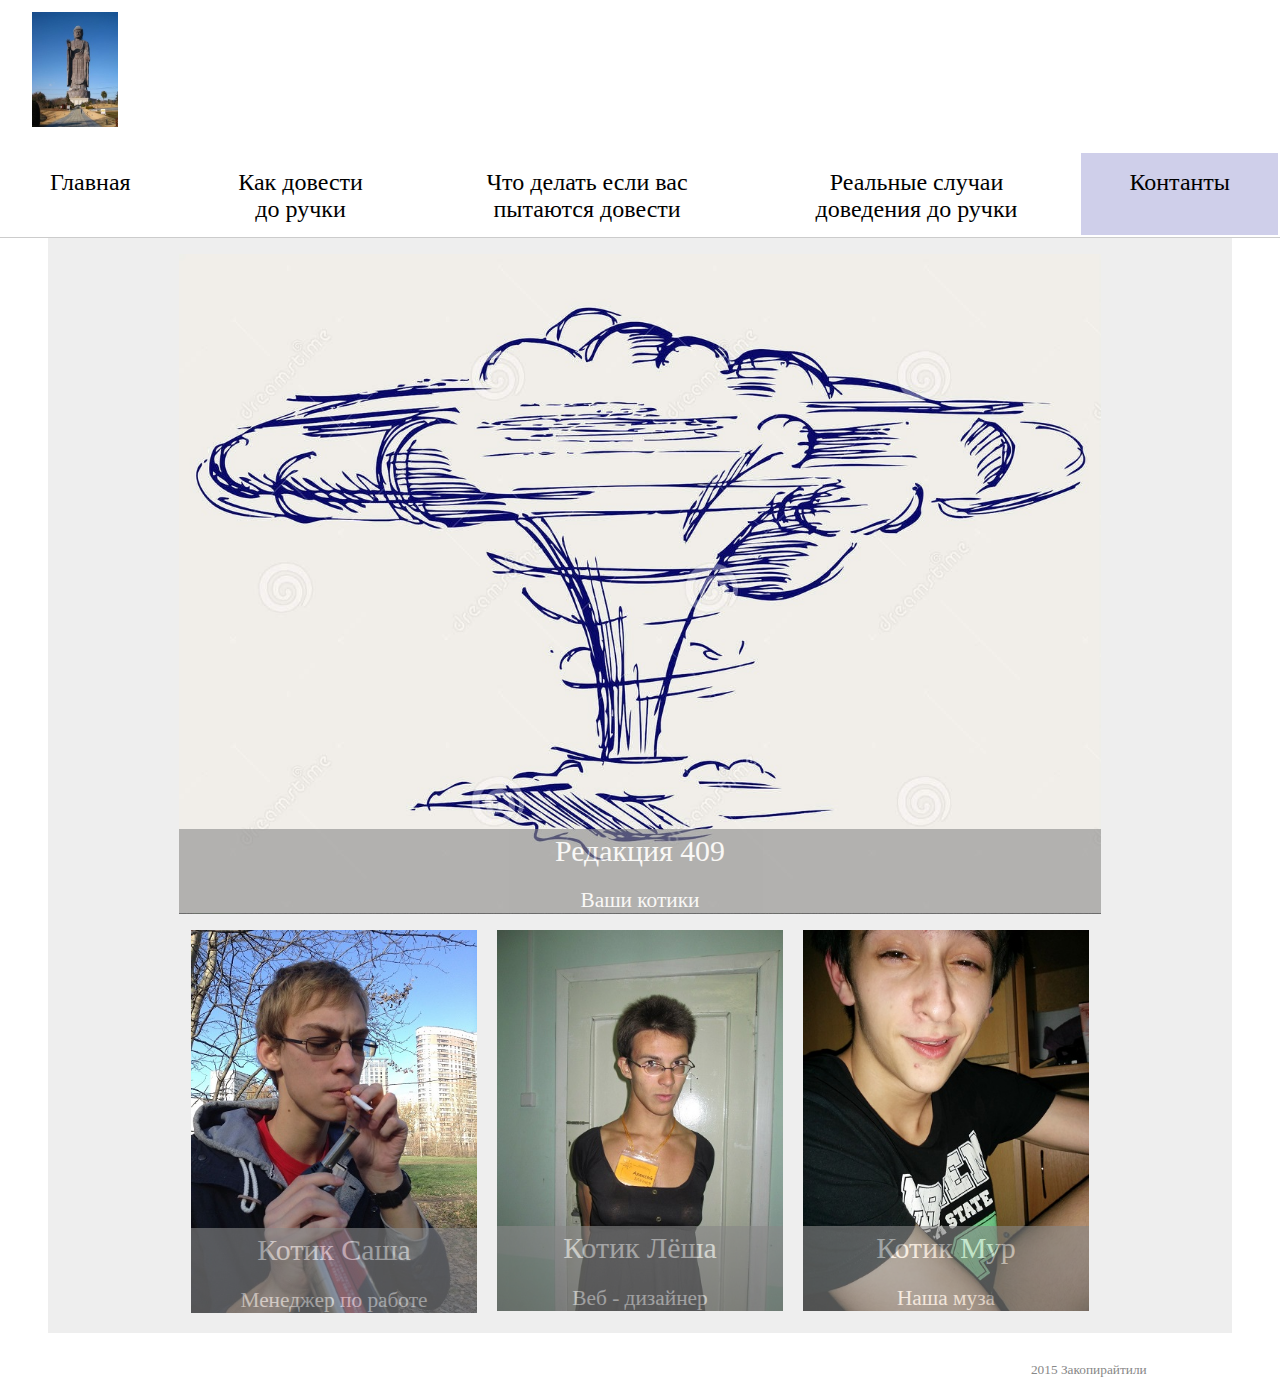
==== contacts.html @ 43f56fa2 "Ссылки на главной" ====
<html>
<head>
    <title> ������� �� ����� </title>
    <link rel="stylesheet" type="text/css" href="style.css">
    <link rel="stylesheet" type="text/css" href="css/foundation.css">
    <link rel="stylesheet" type="text/css" href="css/foundation.min.css">
    <meta charset="windows-1251">
</head>

<body>

<!-- ������ ����� -->

<div id="Top_div">
    <div id="logotype">
        <a href="main_main.html">
            <img src="images/123.png" width="86" height="119">
        </a>
    </div>
    <br>
    <table>
        <tr>
            <td>
                <div class="Top_link_container">
                    <a href="main_main.html" class="Top_link">
                        <div class="top_link_content">
                            �������
                        </div>
                    </a>
                </div>
            </td>
            <td>
                <div class="Top_link_container">
                    <a href="main_main.html" class="Top_link">
                        <div class="top_link_content">
                            ��� ������� �� �����
                        </div>
                    </a>
                </div>
            </td>
            <td>
                <div class="Top_link_container">
                    <a href="main_main.html" class="Top_link">
                        <div class="top_link_content">
                            ��� ������ ���� ��� �������� �������
                        </div>
                    </a>
                </div>
            </td>
            <td>
                <div class="Top_link_container">
                    <a href="main_main.html" class="Top_link">
                        <div class="top_link_content">
                            �������� ������ ��������� �� �����
                        </div>
                    </a>
                </div>
            </td>
            <td>
                <div class="Top_link_container">
                    <a href="contacts.html" class="Top_link" id="current_href">
                        <div class="top_link_content">
                            ��������
                        </div>
                    </a>
                </div>
            </td>
        </tr>
    </table>
</div>

<!-- ����� ����� -->

<div id="body_div">

    <div class="contacts">
        <a class="contact_href" target="_blank" href="http://vk.com/release409">
            <div class="contact_href_content">
                <div class="contact_href_img_container">
                    <img class="contact_href_img" src="images/�����.jpg">
                </div>
                <div class="contact_href_hint_container">
                    <div class="contact_href_hint">
                        <div class="contact-tittle">
                            �������� 409
                        </div>
                        <div class="contact-hint">
                            ���� ������
                        </div>
                    </div>
                </div>
            </div>
        </a>
    </div>

    <div class="contacts" id="contacts_grid">
        <ul class="small-block-grid-3" id = "us">
            <li>
                <a class="contact_href" target="_blank" href="http://vk.com/alexandrnikolaev97">
                    <div class="contact_href_content">
                        <div class="contact_href_img_container">
                            <img class="contact_href_img" src="images/����.jpg">
                        </div>
                        <div class="contact_href_hint_container">
                            <div class="contact_href_hint">
                                <div class="contact-tittle">
                                    ����� ����
                                </div>
                                <div class="contact-hint">
                                    �������� �� ������
                                </div>
                            </div>
                        </div>
                    </div>
                </a>
            </li>
            <li>
                <a class="contact_href" target="_blank" href="http://vk.com/madness_mimr">
                    <div class="contact_href_content">
                        <div class="contact_href_img_container">
                            <img class="contact_href_img" src="images/˸��.jpg">
                        </div>
                        <div class="contact_href_hint_container">
                            <div class="contact_href_hint">
                                <div class="contact-tittle">
                                    ����� ˸��
                                </div>
                                <div class="contact-hint">
                                    ��� - ��������
                                </div>
                            </div>
                        </div>
                    </div>
                </a>
            </li>
            <li>
                <a class="contact_href" target="_blank" href="http://vk.com/id144770679">
                    <div class="contact_href_content">
                        <div class="contact_href_img_container">
                            <img class="contact_href_img" src="images/���.jpg">
                        </div>
                        <div class="contact_href_hint_container">
                            <div class="contact_href_hint">
                                <div class="contact-tittle">
                                    ����� ���
                                </div>
                                <div class="contact-hint">
                                    ���� ����
                                </div>
                            </div>
                        </div>
                    </div>
                </a>
            </li>
        </ul>
    </div>
</div>

<div class="under_write">
    2015 �������������
</div>
</body>
</html>
---- style.css ----
a.Top_link{
	text-decoration: none;
	font-family: "IMPACT";
	font-size: 18pt;
	color: black;
	font-weight: lighter;
	overflow: hidden;
}

div.Top_link_content{
	padding: 0.7em 2em 10em 2em;
	margin-bottom: -10em;
}

a.Top_link:hover{
	color: black;
}

a.Top_link:hover div.Top_link_content{
	background: #CCCCCC;
}

#current_href{

}

#current_href div.Top_link_content{
	background: #CFCFEA;
}

#current_href:hover div.Top_link_content{
	background: #CCCCCC;
}

a.VK_Link
{
	text-decoration: none;
	font-family: "VERDANA";
	color :#000000;
	font-weight: lighter;
	margin-left:3em;
}

div.Top_link_container{
	align:center;
	margin: 0 0 0.7em 0;
	text-align: center;
}

.article_block{
	margin: 1em 1em -20000px 1em;
	overflow: hidden;
	padding-bottom: 20000px;
}

a.article{
	cursor: pointer;
}

a.article:hover article.block {
	opacity: 1.0;
	color: black;
}

IMG.article_img{
	height: 13.5em;
	float: left;
	margin: 0 1em 0.5em 0;
}

#Top_div{
	margin: 0;
	background:#FFFFFF;
	border-bottom: 1px double #CCCCCC;
	padding-top:0.75em;
}

#body_div{
	vertical-align: top;
	text-align: center;
	margin: 0em 3em;
	background: #EEEEEE;
	padding: 0 1em;
}

.block{
	vertical-align: top;
    padding-bottom: 2000px;
	margin-bottom: -2000px;
    min-height: 15.5em;
    color: #202029;
	opacity: 0.93;
}

.block_content{
	padding: 1em 2em 1em 2em;
}

#block1{
	background: #FFFF00;
}

#block2{
	background: #20FF33;
}

#block3{
	background: #70E0FF;
}

a.contact_href{
	text-decoration: none;
	font-family: "VERDANA";
	font-size: 16pt;
	color: black;
	font-weight: lighter;
	margin: 0;
	padding: 0;
	overflow: hidden;
}

a.contact_href:hover div.contact_href_hint{
	opacity: 0.85;
	background: #555555;
}

a.contact_href:hover div.contact_href_img_container{
	opacity: 0.9;
}

#us{
	margin: 0 0.2%;
}

.contact_href_content{
	margin-bottom: -4em;
}

.contact_href_img_container{
	top: 0;
}

.contact_href_hint_container{
	position: relative;
	bottom: 4em;
}

IMG.contact_href_img{

}
.contact_href_hint{
	text-align: center;
	background: #888888;
	margin: 0;
	opacity: 0.6;
	height: 4em;
}

div.contacts{
	text-align: center;
	padding: 1em 10% 0 10%;
}

.contact-tittle{
	color: #FFFFFF;
	font-size: 1.4em;
	margin-bottom: 0.4em;
}

.contact-hint{
	color: #FFFFFF;
	font-size: 1em;
	font-family: VERDANA;
}

#logotype{
	padding-left: 2em;
}

#contacts_grid{
	text-align: center;
}

body{
	background:#EEEEEE;
	margin: 0;
	padding: 0;
}

table{
	width: 100%;
	margin: 0;
	padding: 0;
	vertical-align: top;
	font-family: "VERDANA";
}
td{
	margin: 0;
	padding: 0;
	vertical-align: top;
	overflow: hidden;
}
tr{
	margin:0;
}

#page_tittle
{
	font-family: "VERDANA";
	margin-bottom: 5em;
	margin-top : 3em;
	margin-left: 1.5em;
	font-size:  22pt;
	font-weight: lighter;
}

div.under_write
{
	margin-top:2em;
	margin-right: 10em;
	font-family: "VERDANA";
	font-size: 10pt;
	text-align :right;
	color: #888888;
	padding: 0;
	vertical-align: top;
}
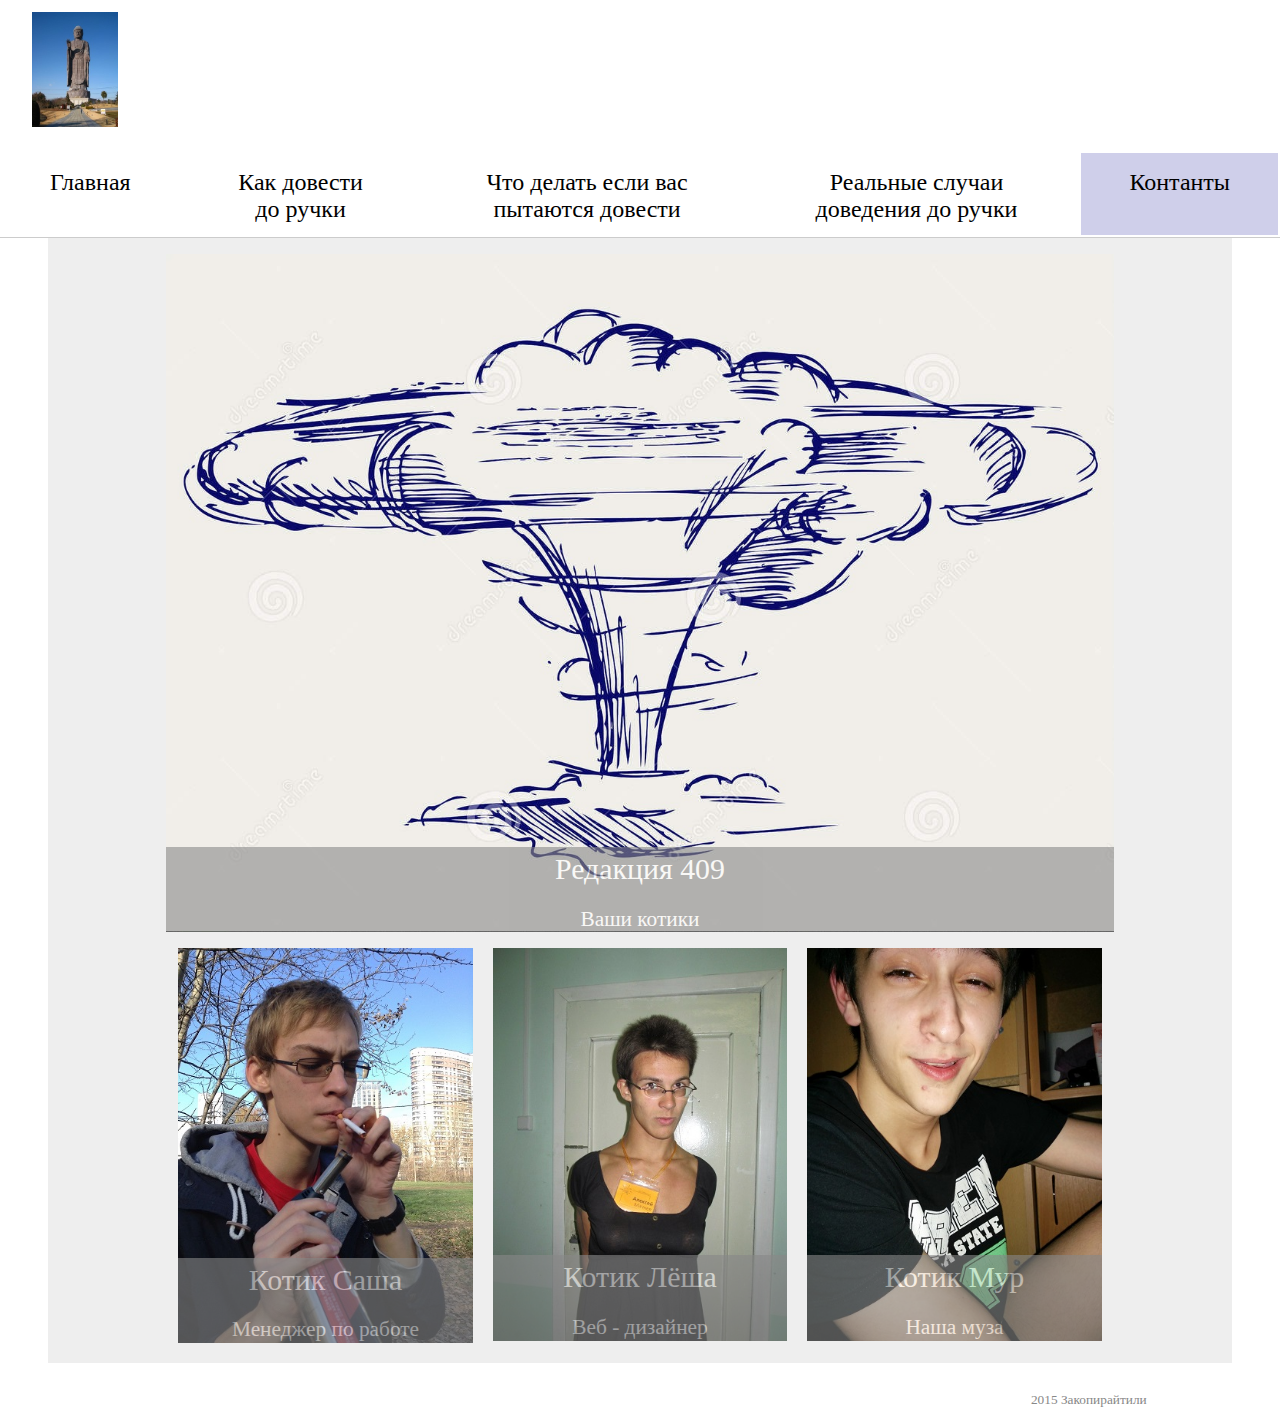
==== commit c656efbe: "Прост" ====
--- a/contacts.html
+++ b/contacts.html
@@ -74,83 +74,91 @@
 <div id="body_div">
 
     <div class="contacts">
-        <a class="contact_href" target="_blank" href="http://vk.com/release409">
-            <div class="contact_href_content">
-                <div class="contact_href_img_container">
-                    <img class="contact_href_img" src="images/�����.jpg">
-                </div>
-                <div class="contact_href_hint_container">
-                    <div class="contact_href_hint">
-                        <div class="contact-tittle">
-                            �������� 409
-                        </div>
-                        <div class="contact-hint">
-                            ���� ������
+        <div class="contact_href_container">
+            <a class="contact_href" target="_blank" href="http://vk.com/release409">
+                <div class="contact_href_content">
+                    <div class="contact_href_img_container">
+                        <img class="contact_href_img" src="images/�����.jpg">
+                    </div>
+                    <div class="contact_href_hint_container">
+                        <div class="contact_href_hint">
+                            <div class="contact-tittle">
+                                �������� 409
+                            </div>
+                            <div class="contact-hint">
+                                ���� ������
+                            </div>
                         </div>
                     </div>
                 </div>
-            </div>
-        </a>
+            </a>
+        </div>
     </div>
 
-    <div class="contacts" id="contacts_grid">
-        <ul class="small-block-grid-3" id = "us">
+    <div class="contacts">
+        <ul class="small-block-grid-3" id="us">
             <li>
-                <a class="contact_href" target="_blank" href="http://vk.com/alexandrnikolaev97">
-                    <div class="contact_href_content">
-                        <div class="contact_href_img_container">
-                            <img class="contact_href_img" src="images/����.jpg">
-                        </div>
-                        <div class="contact_href_hint_container">
-                            <div class="contact_href_hint">
-                                <div class="contact-tittle">
-                                    ����� ����
-                                </div>
-                                <div class="contact-hint">
-                                    �������� �� ������
+                <div class="contact_href_container">
+                    <a class="contact_href" target="_blank" href="http://vk.com/alexandrnikolaev97">
+                        <div class="contact_href_content">
+                            <div class="contact_href_img_container">
+                                <img class="contact_href_img" src="images/����.jpg">
+                            </div>
+                            <div class="contact_href_hint_container">
+                                <div class="contact_href_hint">
+                                    <div class="contact-tittle">
+                                        ����� ����
+                                    </div>
+                                    <div class="contact-hint">
+                                        �������� �� ������
+                                    </div>
                                 </div>
                             </div>
                         </div>
-                    </div>
-                </a>
+                    </a>
+                </div>
             </li>
             <li>
-                <a class="contact_href" target="_blank" href="http://vk.com/madness_mimr">
-                    <div class="contact_href_content">
-                        <div class="contact_href_img_container">
-                            <img class="contact_href_img" src="images/˸��.jpg">
-                        </div>
-                        <div class="contact_href_hint_container">
-                            <div class="contact_href_hint">
-                                <div class="contact-tittle">
-                                    ����� ˸��
-                                </div>
-                                <div class="contact-hint">
-                                    ��� - ��������
+                <div class="contact_href_container">
+                    <a class="contact_href" target="_blank" href="http://vk.com/madness_mimr">
+                        <div class="contact_href_content">
+                            <div class="contact_href_img_container">
+                                <img class="contact_href_img" src="images/˸��.jpg">
+                            </div>
+                            <div class="contact_href_hint_container">
+                                <div class="contact_href_hint">
+                                    <div class="contact-tittle">
+                                        ����� ˸��
+                                    </div>
+                                    <div class="contact-hint">
+                                        ��� - ��������
+                                    </div>
                                 </div>
                             </div>
                         </div>
-                    </div>
-                </a>
+                    </a>
+                </div>
             </li>
             <li>
-                <a class="contact_href" target="_blank" href="http://vk.com/id144770679">
-                    <div class="contact_href_content">
-                        <div class="contact_href_img_container">
-                            <img class="contact_href_img" src="images/���.jpg">
-                        </div>
-                        <div class="contact_href_hint_container">
-                            <div class="contact_href_hint">
-                                <div class="contact-tittle">
-                                    ����� ���
-                                </div>
-                                <div class="contact-hint">
-                                    ���� ����
+                <div class="contact_href_container">
+                    <a class="contact_href" target="_blank" href="http://vk.com/id144770679">
+                        <div class="contact_href_content">
+                            <div class="contact_href_img_container">
+                                <img class="contact_href_img" src="images/���.jpg">
+                            </div>
+                            <div class="contact_href_hint_container">
+                                <div class="contact_href_hint">
+                                    <div class="contact-tittle">
+                                        ����� ���
+                                    </div>
+                                    <div class="contact-hint">
+                                        ���� ����
+                                    </div>
                                 </div>
                             </div>
                         </div>
-                    </div>
-                </a>
+                    </a>
+                </div>
             </li>
         </ul>
     </div>
--- a/style.css
+++ b/style.css
@@ -48,7 +48,7 @@
 }
 
 .article_block{
-	margin: 1em 1em -20000px 1em;
+	margin: 1em 0.7em -20000px 0.7em;
 	overflow: hidden;
 	padding-bottom: 20000px;
 }
@@ -80,7 +80,8 @@
 	text-align: center;
 	margin: 0em 3em;
 	background: #EEEEEE;
-	padding: 0 1em;
+	padding: 0;
+	overflow: hidden;
 }
 
 .block{
@@ -94,6 +95,7 @@
 
 .block_content{
 	padding: 1em 2em 1em 2em;
+	font-family: cursive;
 }
 
 #block1{
@@ -132,6 +134,12 @@
 	margin: 0 0.2%;
 }
 
+.contact_href_container{
+	overflow: hidden;
+	margin: 0;
+	padding: 0;
+}
+
 .contact_href_content{
 	margin-bottom: -4em;
 }
@@ -159,6 +167,7 @@
 div.contacts{
 	text-align: center;
 	padding: 1em 10% 0 10%;
+	overflow: hidden;
 }
 
 .contact-tittle{
@@ -182,7 +191,7 @@
 }
 
 body{
-	background:#EEEEEE;
+	background:#FFFFFF;
 	margin: 0;
 	padding: 0;
 }
@@ -204,9 +213,15 @@
 	margin:0;
 }
 
+li{
+	overflow: hidden;
+}
+
 #page_tittle
 {
-	font-family: "VERDANA";
+	font-style: normal;
+	font-variant: normal;
+	font-size: 14pt;
 	margin-bottom: 5em;
 	margin-top : 3em;
 	margin-left: 1.5em;
@@ -214,6 +229,21 @@
 	font-weight: lighter;
 }
 
+div.page_intro{
+	background: #FAFAFA;
+	font-family: cursive;
+	text-align: start;
+	margin: 0.5em 1em;
+	padding: 0.5em 1em;
+}
+
+div.page_content{
+	font-family: cursive;
+	text-align: start;
+	margin: 0.5em 1em;
+	padding: 0.5em 1em;
+}
+
 div.under_write
 {
 	margin-top:2em;
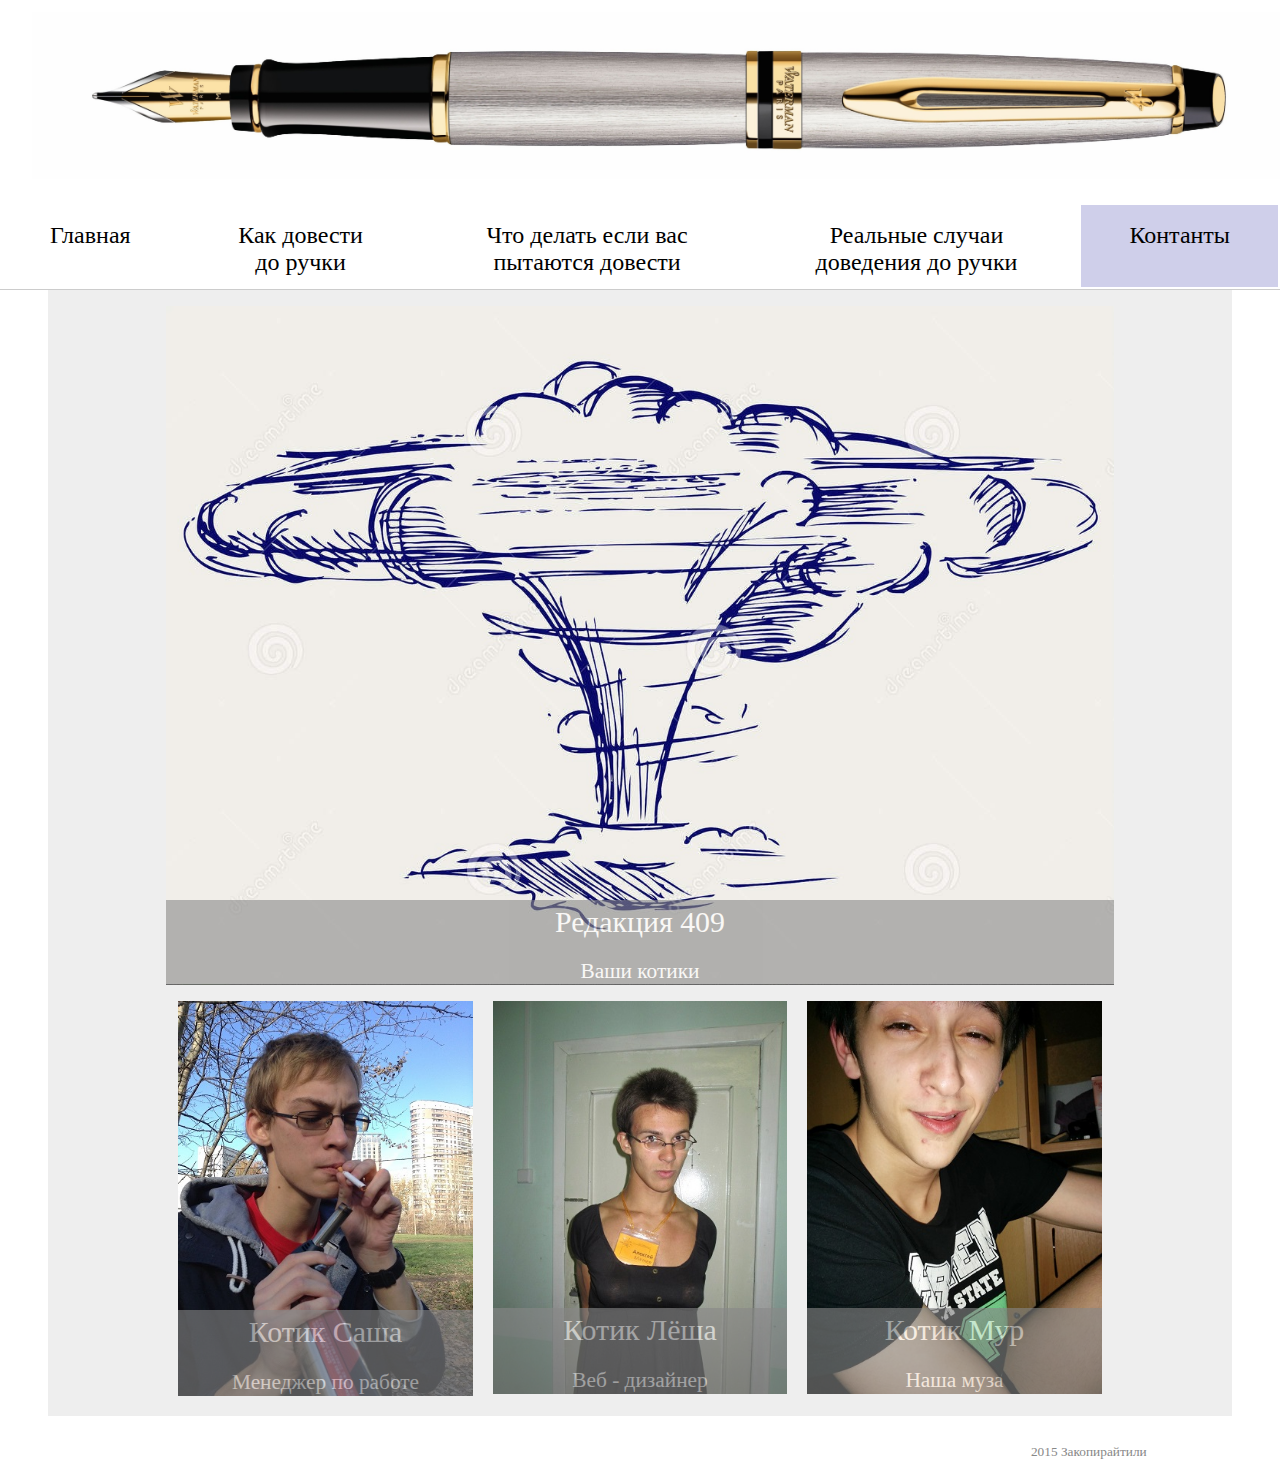
==== commit ef740ea6: "+1 способ, и, конечно, ручка" ====
--- a/contacts.html
+++ b/contacts.html
@@ -14,7 +14,7 @@
 <div id="Top_div">
     <div id="logotype">
         <a href="main_main.html">
-            <img src="images/123.png" width="86" height="119">
+            <img src="images/pen.jpg" width="100%">
         </a>
     </div>
     <br>
--- a/style.css
+++ b/style.css
@@ -239,9 +239,28 @@
 
 div.page_content{
 	font-family: cursive;
-	text-align: start;
+	text-align: center;
 	margin: 0.5em 1em;
 	padding: 0.5em 1em;
+}
+
+div.page_content p{
+	text-align: start;
+}
+
+div.page_content_img{
+	text-align: center;
+	position: relative;
+	margin: 1em 10%;
+}
+
+div.page_content_img img{
+	max-width: 100%;
+}
+
+div.page_ps{
+	font-size: 1.5em;
+	text-align: center;
 }
 
 div.under_write
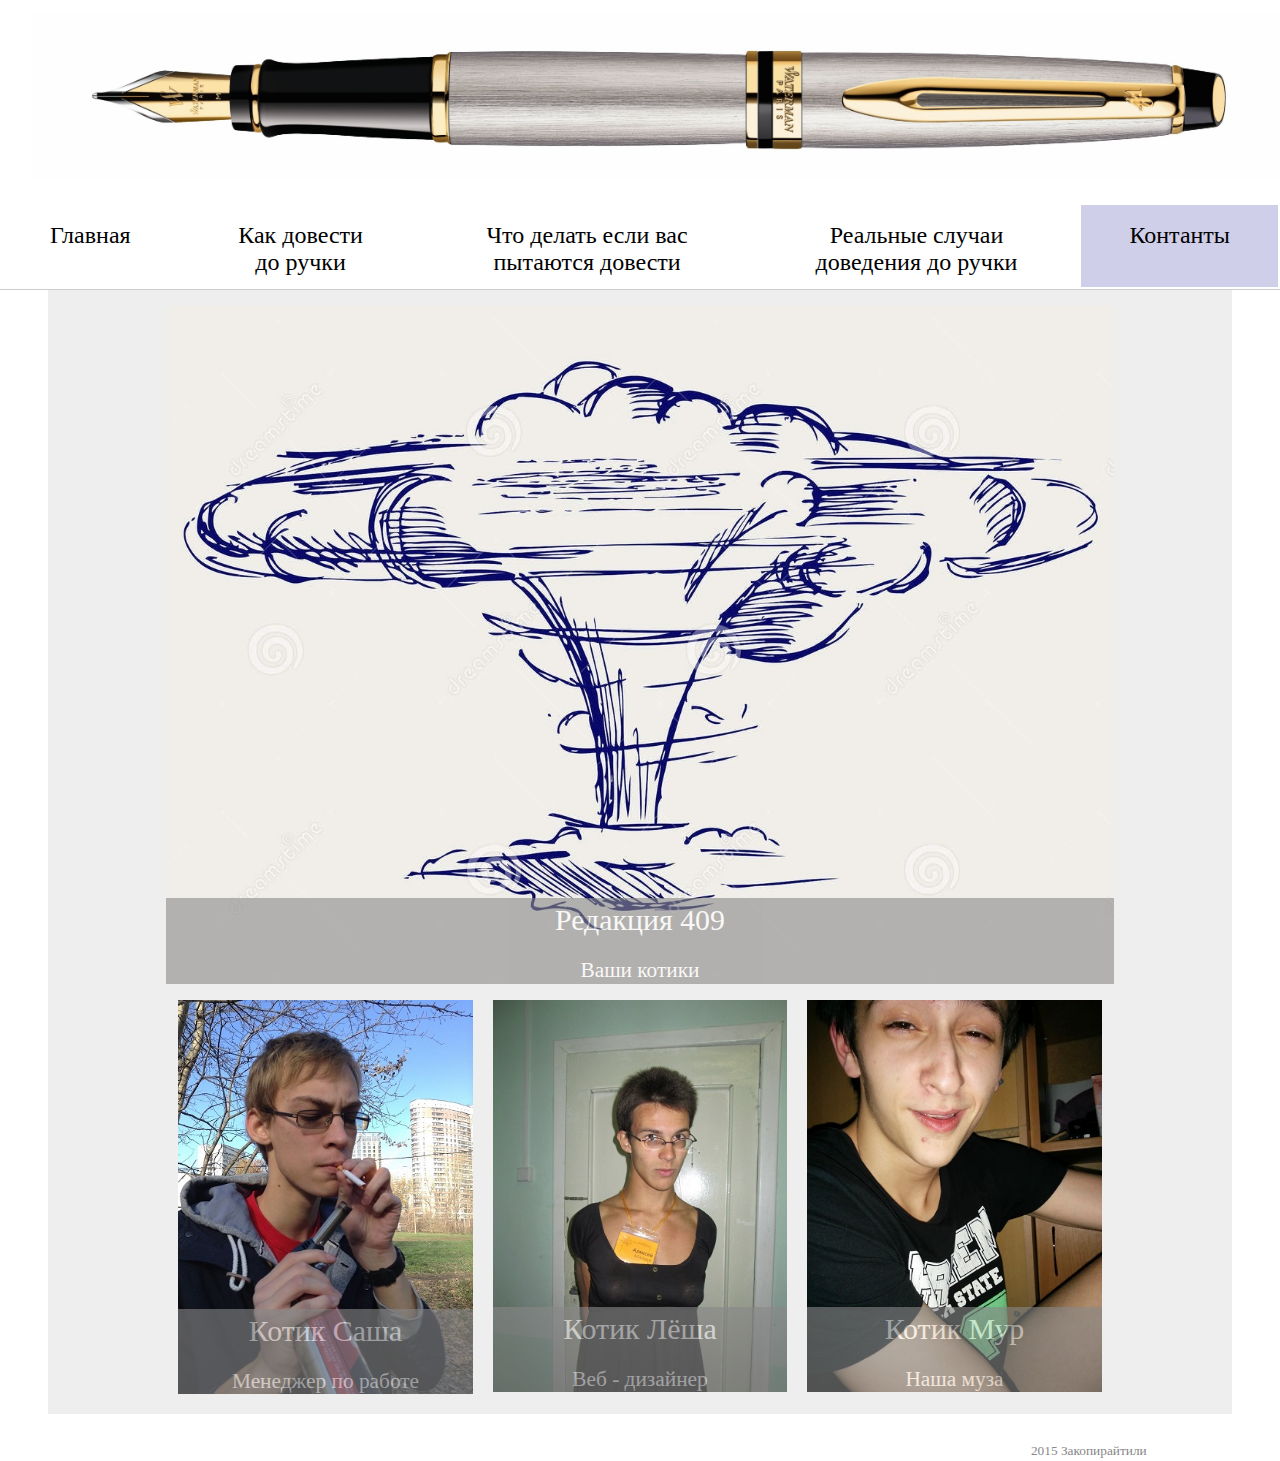
==== commit 30840b36: "Что делать, если вас пытаются довести - неполная" ====
--- a/contacts.html
+++ b/contacts.html
@@ -40,7 +40,7 @@
             </td>
             <td>
                 <div class="Top_link_container">
-                    <a href="main_main.html" class="Top_link">
+                    <a href="what_to_do.html" class="Top_link">
                         <div class="top_link_content">
                             ��� ������ ���� ��� �������� �������
                         </div>
--- a/style.css
+++ b/style.css
@@ -233,12 +233,13 @@
 	background: #FAFAFA;
 	font-family: cursive;
 	text-align: start;
+	font-size: 1.1em;
 	margin: 0.5em 1em;
 	padding: 0.5em 1em;
 }
 
 div.page_content{
-	font-family: cursive;
+	font-family: VERDANA;
 	text-align: center;
 	margin: 0.5em 1em;
 	padding: 0.5em 1em;
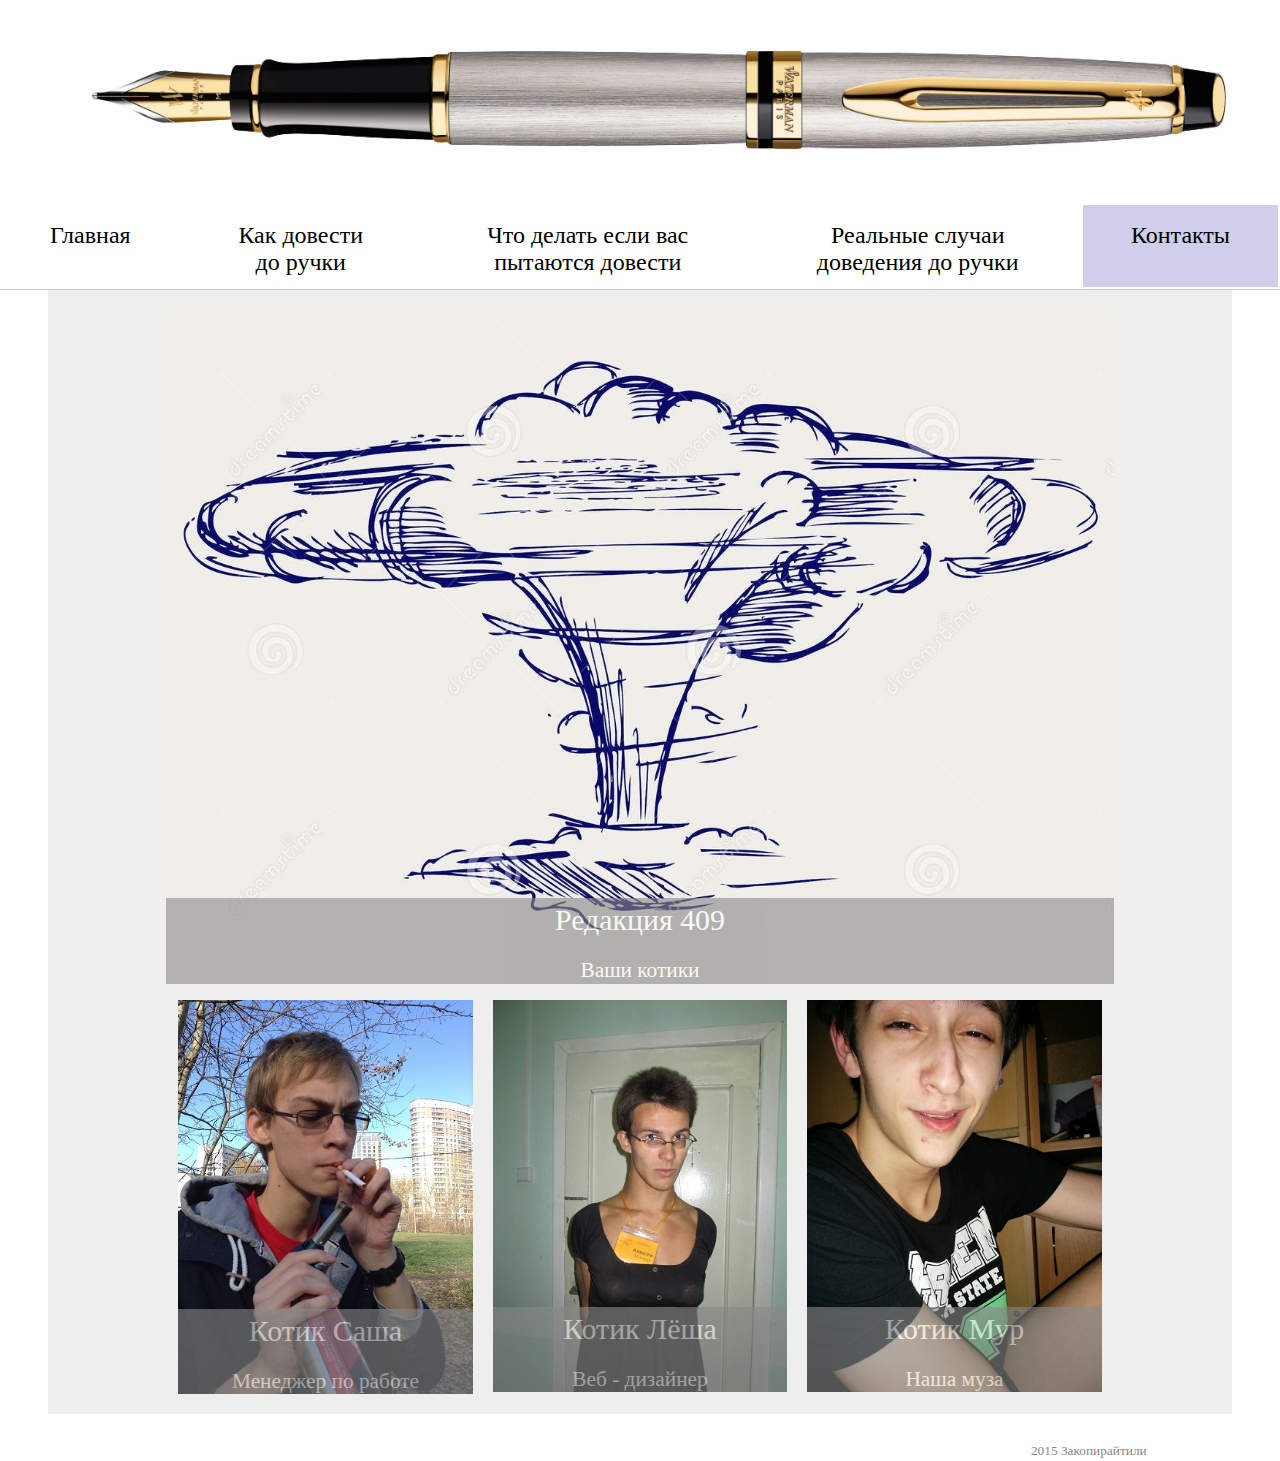
==== commit 797e0204: "Контент главной страницы" ====
--- a/contacts.html
+++ b/contacts.html
@@ -31,7 +31,7 @@
             </td>
             <td>
                 <div class="Top_link_container">
-                    <a href="main_main.html" class="Top_link">
+                    <a href="how.html" class="Top_link">
                         <div class="top_link_content">
                             ��� ������� �� �����
                         </div>
@@ -49,7 +49,7 @@
             </td>
             <td>
                 <div class="Top_link_container">
-                    <a href="main_main.html" class="Top_link">
+                    <a href="real.html" class="Top_link">
                         <div class="top_link_content">
                             �������� ������ ��������� �� �����
                         </div>
--- a/style.css
+++ b/style.css
@@ -55,6 +55,8 @@
 
 a.article{
 	cursor: pointer;
+	font-weight: lighter;
+	text-decoration: none;
 }
 
 a.article:hover article.block {
@@ -260,8 +262,12 @@
 }
 
 div.page_ps{
+	text-align: center;
+}
+
+div.page_ps p{
+	font-family: cursive;
 	font-size: 1.5em;
-	text-align: center;
 }
 
 div.under_write
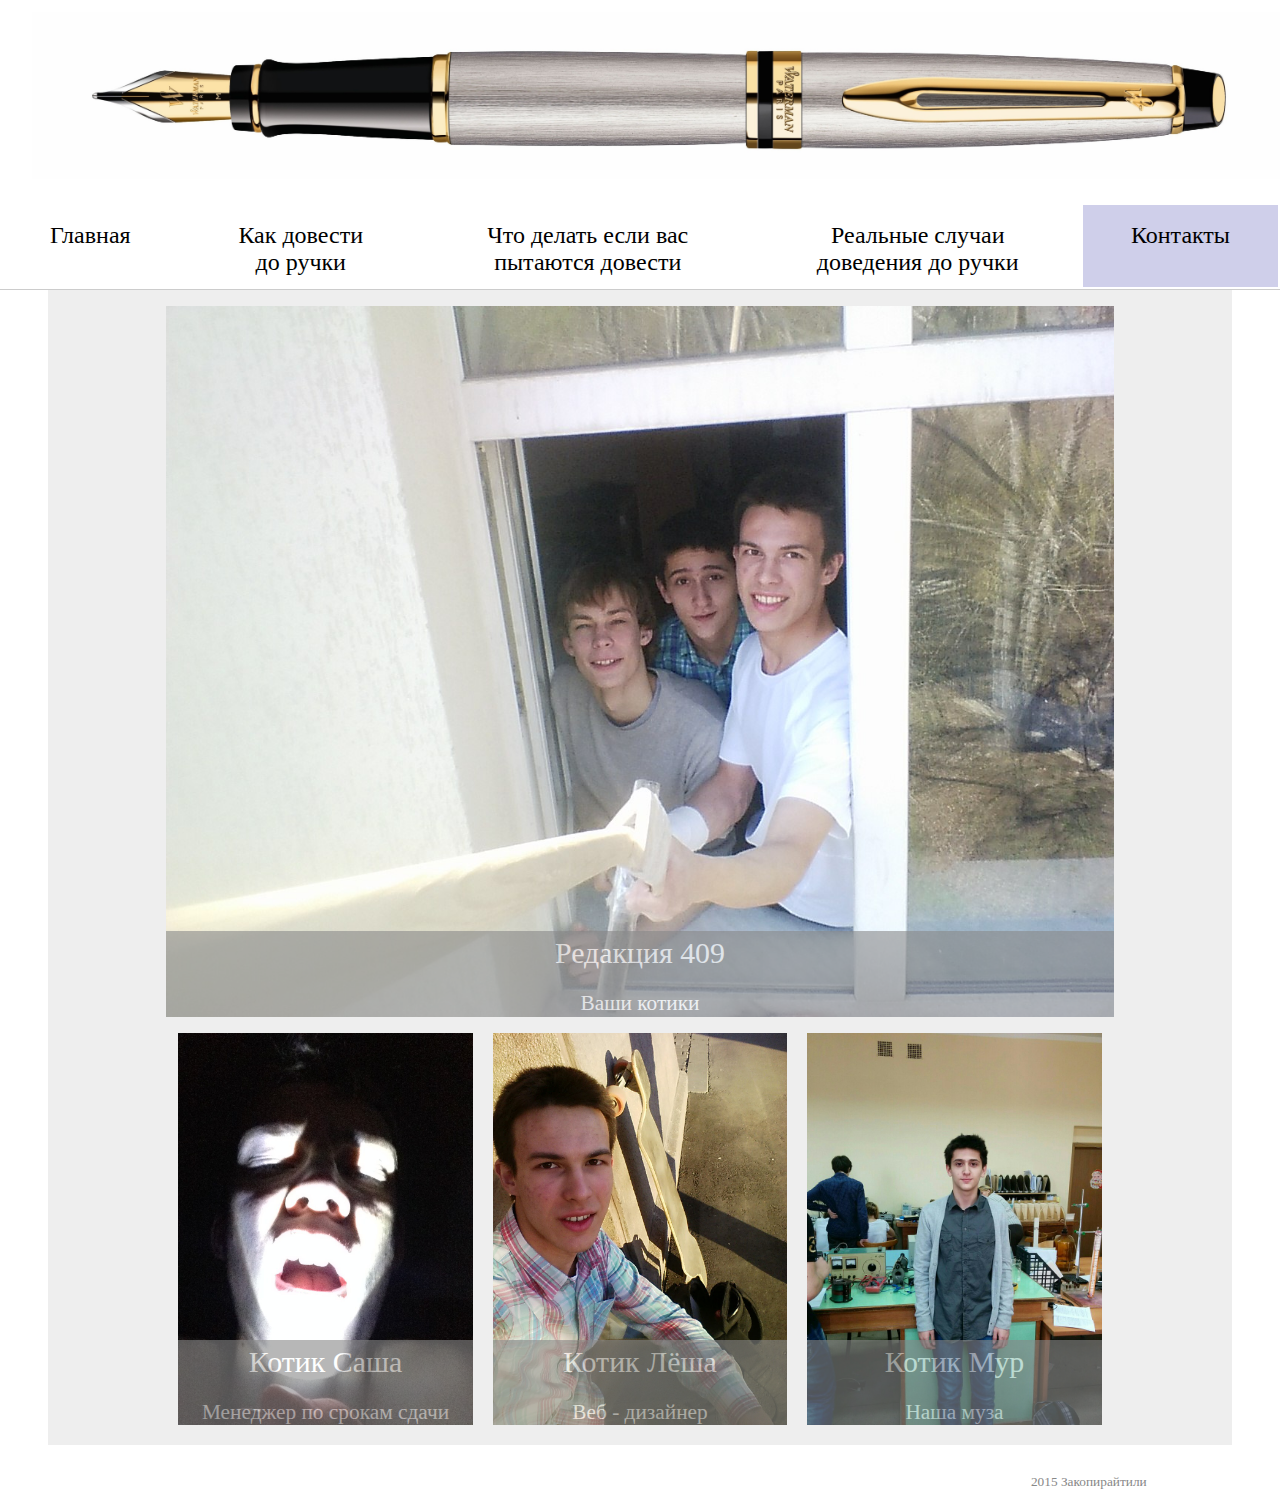
==== commit 25c4c2ac: "Релиз" ====
--- a/contacts.html
+++ b/contacts.html
@@ -78,7 +78,7 @@
             <a class="contact_href" target="_blank" href="http://vk.com/release409">
                 <div class="contact_href_content">
                     <div class="contact_href_img_container">
-                        <img class="contact_href_img" src="images/�����.jpg">
+                        <img class="contact_href_img" src="images/us.jpg">
                     </div>
                     <div class="contact_href_hint_container">
                         <div class="contact_href_hint">
@@ -110,7 +110,7 @@
                                         ����� ����
                                     </div>
                                     <div class="contact-hint">
-                                        �������� �� ������
+                                        �������� �� ������ �����
                                     </div>
                                 </div>
                             </div>
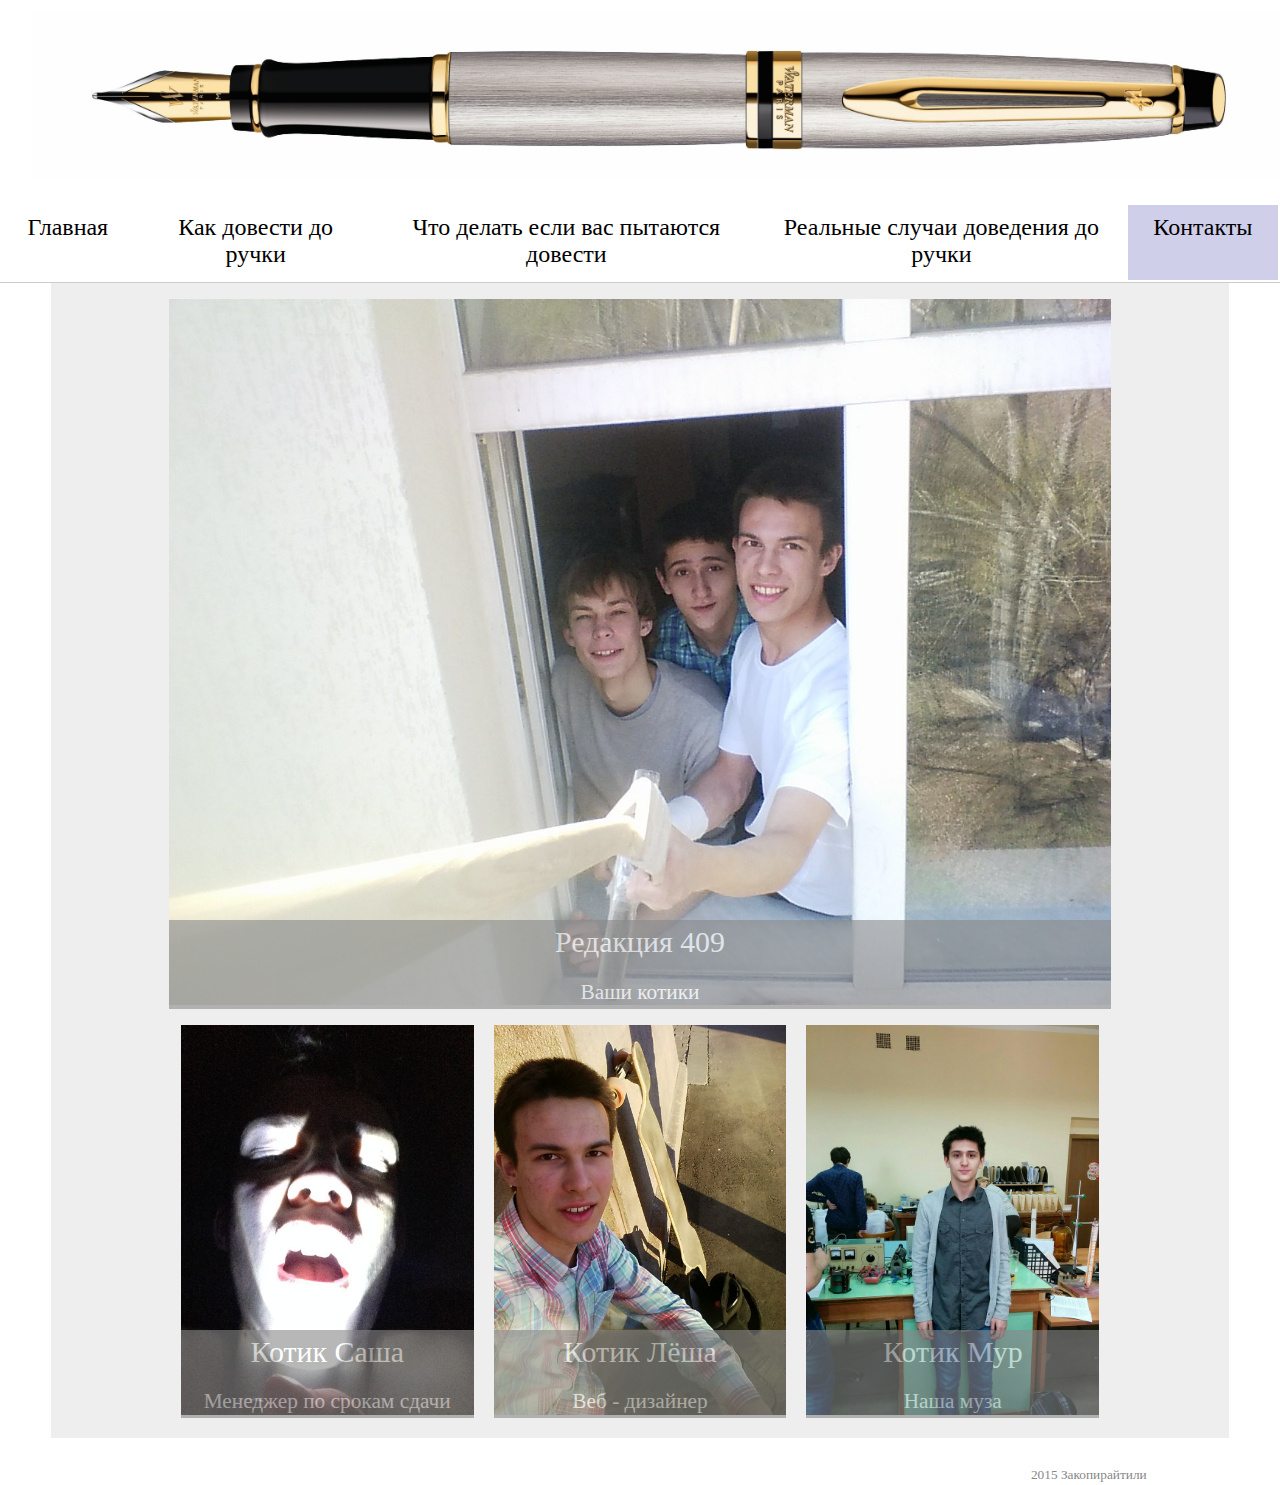
==== commit b8045186: "Переименовал main_main" ====
--- a/contacts.html
+++ b/contacts.html
@@ -13,7 +13,7 @@
 
 <div id="Top_div">
     <div id="logotype">
-        <a href="main_main.html">
+        <a href="index.html">
             <img src="images/pen.jpg" width="100%">
         </a>
     </div>
@@ -22,7 +22,7 @@
         <tr>
             <td>
                 <div class="Top_link_container">
-                    <a href="main_main.html" class="Top_link">
+                    <a href="index.html" class="Top_link">
                         <div class="top_link_content">
                             �������
                         </div>
--- a/style.css
+++ b/style.css
@@ -1,284 +1,306 @@
-a.Top_link{
-	text-decoration: none;
-	font-family: "IMPACT";
-	font-size: 18pt;
-	color: black;
-	font-weight: lighter;
-	overflow: hidden;
-}
-
-div.Top_link_content{
-	padding: 0.7em 2em 10em 2em;
-	margin-bottom: -10em;
-}
-
-a.Top_link:hover{
-	color: black;
-}
-
-a.Top_link:hover div.Top_link_content{
-	background: #CCCCCC;
-}
-
-#current_href{
-
-}
-
-#current_href div.Top_link_content{
-	background: #CFCFEA;
-}
-
-#current_href:hover div.Top_link_content{
-	background: #CCCCCC;
-}
-
-a.VK_Link
-{
-	text-decoration: none;
-	font-family: "VERDANA";
-	color :#000000;
-	font-weight: lighter;
-	margin-left:3em;
-}
-
-div.Top_link_container{
-	align:center;
-	margin: 0 0 0.7em 0;
-	text-align: center;
-}
-
-.article_block{
-	margin: 1em 0.7em -20000px 0.7em;
-	overflow: hidden;
-	padding-bottom: 20000px;
-}
-
-a.article{
-	cursor: pointer;
-	font-weight: lighter;
-	text-decoration: none;
+a.Top_link {
+    text-decoration: none;
+    font-family: "IMPACT";
+    font-size: 18pt;
+    color: black;
+    font-weight: lighter;
+    overflow: hidden;
+}
+
+div.Top_link_content {
+    padding: 0.7vw 2vw 30vw 2vw;
+    margin-bottom: -30vw;
+}
+
+a.Top_link:hover {
+    color: black;
+}
+
+a.Top_link:hover div.Top_link_content {
+    background: #CCCCCC;
+}
+
+#current_href {
+
+}
+
+#current_href div.Top_link_content {
+    background: #CFCFEA;
+}
+
+#current_href:hover div.Top_link_content {
+    background: #CCCCCC;
+}
+
+a.VK_Link {
+    text-decoration: none;
+    font-family: "VERDANA";
+    color: #000000;
+    font-weight: lighter;
+    margin-left: 3em;
+}
+
+div.Top_link_container {
+    align: center;
+    margin: 0 0 0.7em 0;
+    text-align: center;
+}
+
+.article_block {
+    margin: 1em 0.7em -20000px 0.7em;
+    overflow: hidden;
+    padding-bottom: 20000px;
+}
+
+a.article {
+    cursor: pointer;
+    font-weight: lighter;
+    text-decoration: none;
 }
 
 a.article:hover article.block {
-	opacity: 1.0;
-	color: black;
-}
-
-IMG.article_img{
-	height: 13.5em;
-	float: left;
-	margin: 0 1em 0.5em 0;
-}
-
-#Top_div{
-	margin: 0;
-	background:#FFFFFF;
-	border-bottom: 1px double #CCCCCC;
-	padding-top:0.75em;
-}
-
-#body_div{
-	vertical-align: top;
-	text-align: center;
-	margin: 0em 3em;
-	background: #EEEEEE;
-	padding: 0;
-	overflow: hidden;
-}
-
-.block{
-	vertical-align: top;
+    opacity: 1.0;
+    color: black;
+}
+
+@media screen and (min-width: 70em) {
+    IMG.article_img {
+        height: 13.5em;
+        float: left;
+        margin: 0 1em 0.5em 0;
+    }
+
+    .block_content {
+        padding: 1vw 2vw 1vw 2vw;
+        font-family: cursive;
+    }
+
+    div.page_intro {
+        background: #FAFAFA;
+        font-family: cursive;
+        text-align: start;
+        font-size: 1.1em;
+        margin: 1vw 2vw;
+        padding: 1vw 2vw;
+    }
+}
+@media (max-width: 70em) {
+    IMG.article_img {
+        width: 90%;
+        margin: 0 5%;
+    }
+
+    .block_content {
+        padding: 1vw 2vw 1vw 2vw;
+    }
+
+    div.page_intro {
+        background: #FAFAFA;
+        font-family: VERDANA;
+        text-align: start;
+        font-size: 1.1em;
+        margin: 1vw 2vw;
+        padding: 1vw 2vw;
+    }
+}
+
+
+#Top_div {
+    margin: 0;
+    background: #FFFFFF;
+    border-bottom: 1px double #CCCCCC;
+    padding-top: 0.75em;
+}
+
+#body_div {
+    vertical-align: top;
+    text-align: center;
+    margin: 0em 4vw;
+    background: #EEEEEE;
+    padding: 0;
+    overflow: hidden;
+}
+
+.block {
+    vertical-align: top;
     padding-bottom: 2000px;
-	margin-bottom: -2000px;
+    margin-bottom: -2000px;
     min-height: 15.5em;
     color: #202029;
-	opacity: 0.93;
-}
-
-.block_content{
-	padding: 1em 2em 1em 2em;
-	font-family: cursive;
-}
-
-#block1{
-	background: #FFFF00;
-}
-
-#block2{
-	background: #20FF33;
-}
-
-#block3{
-	background: #70E0FF;
-}
-
-a.contact_href{
-	text-decoration: none;
-	font-family: "VERDANA";
-	font-size: 16pt;
-	color: black;
-	font-weight: lighter;
-	margin: 0;
-	padding: 0;
-	overflow: hidden;
-}
-
-a.contact_href:hover div.contact_href_hint{
-	opacity: 0.85;
-	background: #555555;
-}
-
-a.contact_href:hover div.contact_href_img_container{
-	opacity: 0.9;
-}
-
-#us{
-	margin: 0 0.2%;
-}
-
-.contact_href_container{
-	overflow: hidden;
-	margin: 0;
-	padding: 0;
-}
-
-.contact_href_content{
-	margin-bottom: -4em;
-}
-
-.contact_href_img_container{
-	top: 0;
-}
-
-.contact_href_hint_container{
-	position: relative;
-	bottom: 4em;
-}
-
-IMG.contact_href_img{
-
-}
-.contact_href_hint{
-	text-align: center;
-	background: #888888;
-	margin: 0;
-	opacity: 0.6;
-	height: 4em;
-}
-
-div.contacts{
-	text-align: center;
-	padding: 1em 10% 0 10%;
-	overflow: hidden;
-}
-
-.contact-tittle{
-	color: #FFFFFF;
-	font-size: 1.4em;
-	margin-bottom: 0.4em;
-}
-
-.contact-hint{
-	color: #FFFFFF;
-	font-size: 1em;
-	font-family: VERDANA;
-}
-
-#logotype{
-	padding-left: 2em;
-}
-
-#contacts_grid{
-	text-align: center;
-}
-
-body{
-	background:#FFFFFF;
-	margin: 0;
-	padding: 0;
-}
-
-table{
-	width: 100%;
-	margin: 0;
-	padding: 0;
-	vertical-align: top;
-	font-family: "VERDANA";
-}
-td{
-	margin: 0;
-	padding: 0;
-	vertical-align: top;
-	overflow: hidden;
-}
-tr{
-	margin:0;
-}
-
-li{
-	overflow: hidden;
-}
-
-#page_tittle
-{
-	font-style: normal;
-	font-variant: normal;
-	font-size: 14pt;
-	margin-bottom: 5em;
-	margin-top : 3em;
-	margin-left: 1.5em;
-	font-size:  22pt;
-	font-weight: lighter;
-}
-
-div.page_intro{
-	background: #FAFAFA;
-	font-family: cursive;
-	text-align: start;
-	font-size: 1.1em;
-	margin: 0.5em 1em;
-	padding: 0.5em 1em;
-}
-
-div.page_content{
-	font-family: VERDANA;
-	text-align: center;
-	margin: 0.5em 1em;
-	padding: 0.5em 1em;
-}
-
-div.page_content p{
-	text-align: start;
-}
-
-div.page_content_img{
-	text-align: center;
-	position: relative;
-	margin: 1em 10%;
-}
-
-div.page_content_img img{
-	max-width: 100%;
-}
-
-div.page_ps{
-	text-align: center;
-}
-
-div.page_ps p{
-	font-family: cursive;
-	font-size: 1.5em;
-}
-
-div.under_write
-{
-	margin-top:2em;
-	margin-right: 10em;
-	font-family: "VERDANA";
-	font-size: 10pt;
-	text-align :right;
-	color: #888888;
-	padding: 0;
-	vertical-align: top;
-}
-
+    opacity: 0.93;
+}
+
+#block1 {
+    background: #FFFF00;
+}
+
+#block2 {
+    background: #20FF33;
+}
+
+#block3 {
+    background: #70E0FF;
+}
+
+a.contact_href {
+    text-decoration: none;
+    font-family: "VERDANA";
+    font-size: 16pt;
+    color: black;
+    font-weight: lighter;
+    margin: 0;
+    padding: 0;
+    overflow: hidden;
+}
+
+a.contact_href:hover div.contact_href_hint {
+    opacity: 0.85;
+    background: #555555;
+}
+
+a.contact_href:hover div.contact_href_img_container {
+    opacity: 0.9;
+}
+
+#us {
+    margin: 0 0.2%;
+}
+
+.contact_href_container {
+    overflow: hidden;
+    margin: 0;
+    padding: 0;
+}
+
+.contact_href_content {
+    margin-bottom: -4em;
+}
+
+.contact_href_img_container {
+    top: 0;
+}
+
+.contact_href_hint_container {
+    position: relative;
+    bottom: 4em;
+}
+
+IMG.contact_href_img {
+
+}
+
+.contact_href_hint {
+    text-align: center;
+    background: #888888;
+    margin: 0;
+    opacity: 0.6;
+    min-height: 4em;
+}
+
+div.contacts {
+    text-align: center;
+    padding: 1em 10% 0 10%;
+    overflow: hidden;
+}
+
+.contact-tittle {
+    color: #FFFFFF;
+    font-size: 1.4em;
+    margin-bottom: 0.4em;
+}
+
+.contact-hint {
+    color: #FFFFFF;
+    font-size: 1em;
+    font-family: VERDANA;
+}
+
+#logotype {
+    padding-left: 2em;
+}
+
+#contacts_grid {
+    text-align: center;
+}
+
+body {
+    background: #FFFFFF;
+    margin: 0;
+    padding: 0;
+}
+
+table {
+    width: 100%;
+    margin: 0;
+    padding: 0;
+    vertical-align: top;
+    font-family: "VERDANA";
+}
+
+td {
+    margin: 0;
+    padding: 0;
+    vertical-align: top;
+    overflow: hidden;
+}
+
+tr {
+    margin: 0;
+}
+
+li {
+    overflow: hidden;
+}
+
+#page_tittle {
+    font-style: normal;
+    font-variant: normal;
+    font-size: 14pt;
+    margin-bottom: 5em;
+    margin-top: 3em;
+    margin-left: 1.5em;
+    font-size: 22pt;
+    font-weight: lighter;
+}
+
+div.page_content {
+    font-family: VERDANA;
+    text-align: center;
+    margin: 1vw 2vw;
+    padding: 1vw 2vw;
+}
+
+div.page_content p {
+    text-align: start;
+}
+
+div.page_content_img {
+    text-align: center;
+    position: relative;
+    margin: 1em 10%;
+}
+
+div.page_content_img img {
+    max-width: 100%;
+}
+
+div.page_ps {
+    text-align: center;
+}
+
+div.page_ps p {
+    font-family: cursive;
+    font-size: 1.5em;
+}
+
+div.under_write {
+    margin-top: 2em;
+    margin-right: 10em;
+    font-family: "VERDANA";
+    font-size: 10pt;
+    text-align: right;
+    color: #888888;
+    padding: 0;
+    vertical-align: top;
+}
+
